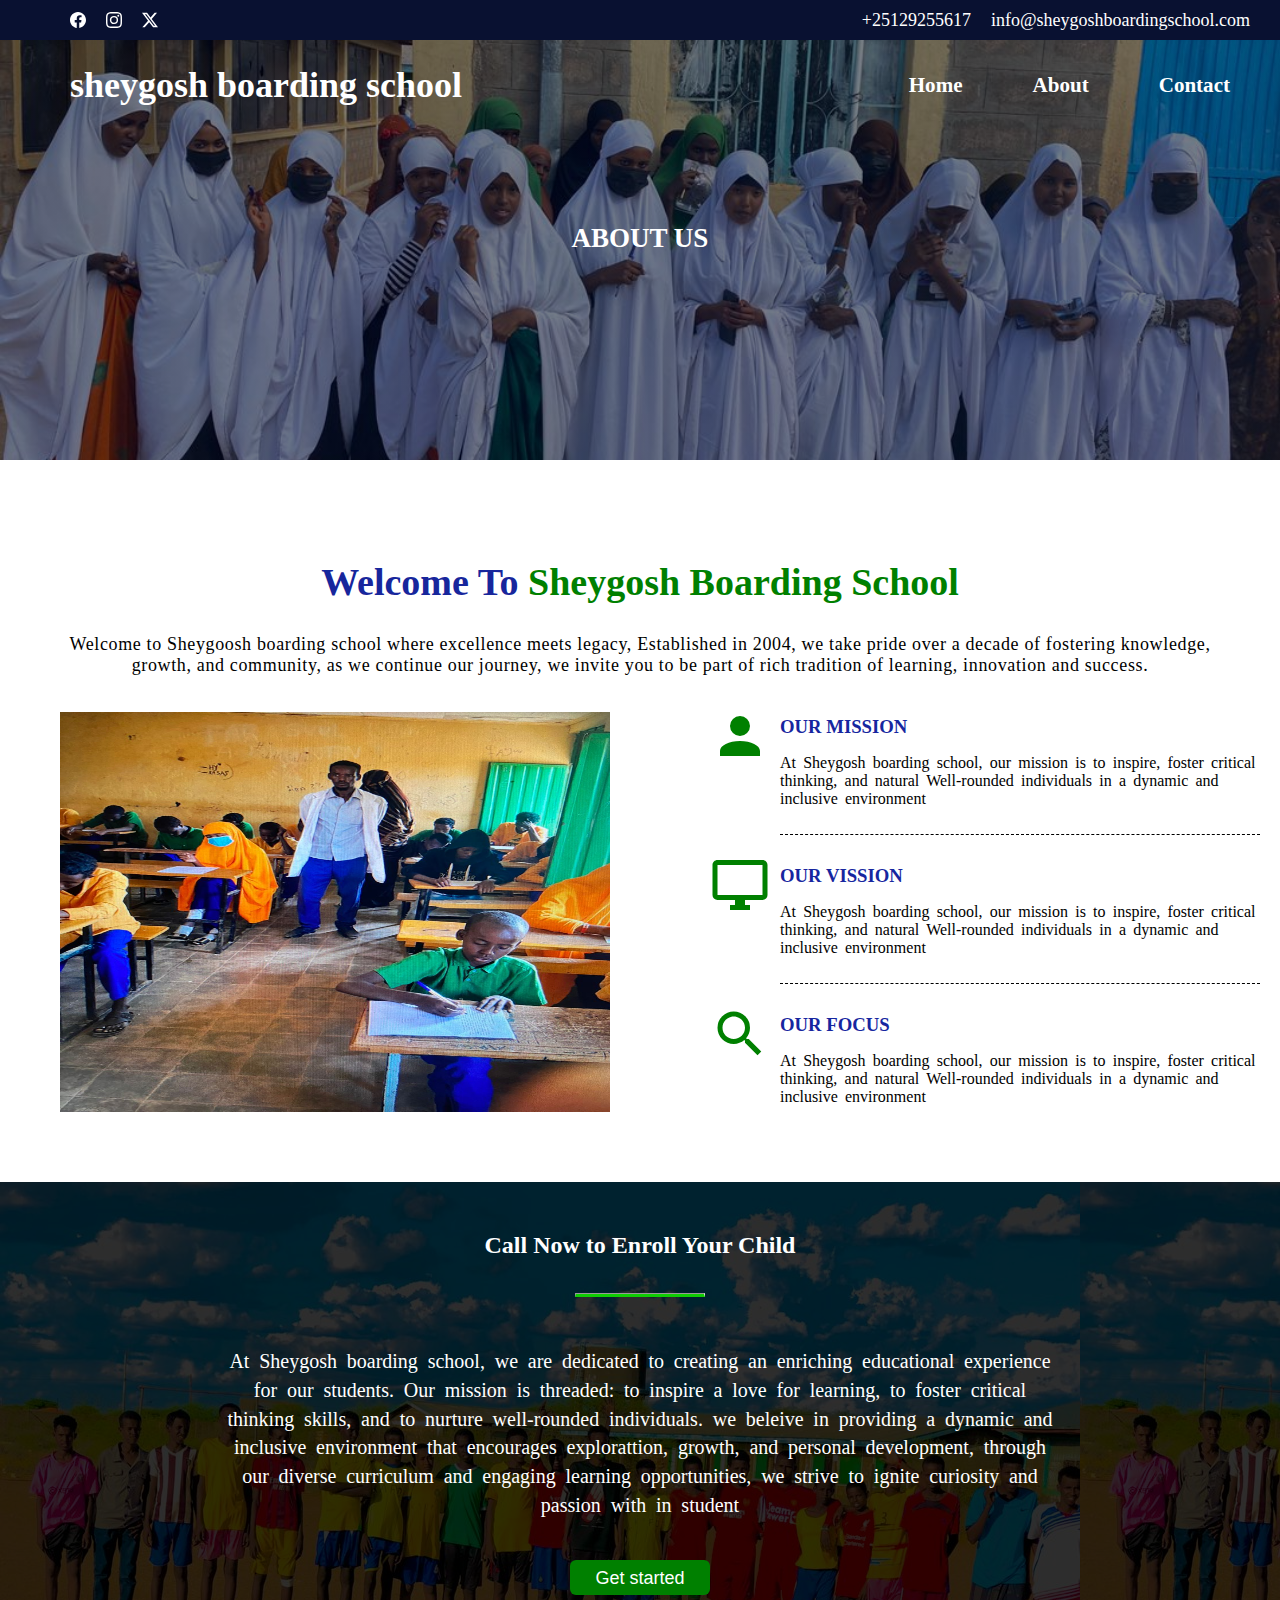
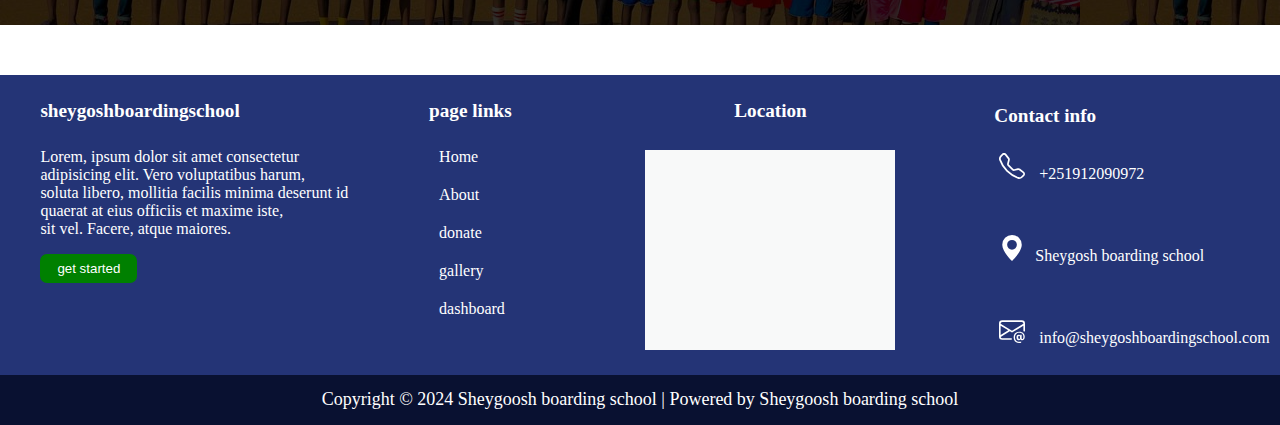
==== about.html @ ff97fd44 "finished" ====
<!DOCTYPE html>
<html lang="en">
<head>
    <meta charset="UTF-8">
    <meta name="viewport" content="width=device-width, initial-scale=1.0">
    <title>Document</title>
    <link rel="stylesheet" href="about.css">
</head>
<body>
    <div class="container">
        <div class="header">
            <div class="headerinfo">
                <div class="icons">
                    <svg xmlns="http://www.w3.org/2000/svg" width="16" height="16" fill="currentColor" class="bi bi-facebook" viewBox="0 0 16 16">
                   <path d="M16 8.049c0-4.446-3.582-8.05-8-8.05C3.58 0-.002 3.603-.002 8.05c0 4.017 2.926 7.347 6.75 7.951v-5.625h-2.03V8.05H6.75V6.275c0-2.017 1.195-3.131 3.022-3.131.876 0 1.791.157 1.791.157v1.98h-1.009c-.993 0-1.303.621-1.303 1.258v1.51h2.218l-.354 2.326H9.25V16c3.824-.604 6.75-3.934 6.75-7.951"/>
                 </svg>
                 
                 <svg xmlns="http://www.w3.org/2000/svg" width="16" height="16" fill="currentColor" class="bi bi-instagram" viewBox="0 0 16 16">
                   <path d="M8 0C5.829 0 5.556.01 4.703.048 3.85.088 3.269.222 2.76.42a3.9 3.9 0 0 0-1.417.923A3.9 3.9 0 0 0 .42 2.76C.222 3.268.087 3.85.048 4.7.01 5.555 0 5.827 0 8.001c0 2.172.01 2.444.048 3.297.04.852.174 1.433.372 1.942.205.526.478.972.923 1.417.444.445.89.719 1.416.923.51.198 1.09.333 1.942.372C5.555 15.99 5.827 16 8 16s2.444-.01 3.298-.048c.851-.04 1.434-.174 1.943-.372a3.9 3.9 0 0 0 1.416-.923c.445-.445.718-.891.923-1.417.197-.509.332-1.09.372-1.942C15.99 10.445 16 10.173 16 8s-.01-2.445-.048-3.299c-.04-.851-.175-1.433-.372-1.941a3.9 3.9 0 0 0-.923-1.417A3.9 3.9 0 0 0 13.24.42c-.51-.198-1.092-.333-1.943-.372C10.443.01 10.172 0 7.998 0zm-.717 1.442h.718c2.136 0 2.389.007 3.232.046.78.035 1.204.166 1.486.275.373.145.64.319.92.599s.453.546.598.92c.11.281.24.705.275 1.485.039.843.047 1.096.047 3.231s-.008 2.389-.047 3.232c-.035.78-.166 1.203-.275 1.485a2.5 2.5 0 0 1-.599.919c-.28.28-.546.453-.92.598-.28.11-.704.24-1.485.276-.843.038-1.096.047-3.232.047s-2.39-.009-3.233-.047c-.78-.036-1.203-.166-1.485-.276a2.5 2.5 0 0 1-.92-.598 2.5 2.5 0 0 1-.6-.92c-.109-.281-.24-.705-.275-1.485-.038-.843-.046-1.096-.046-3.233s.008-2.388.046-3.231c.036-.78.166-1.204.276-1.486.145-.373.319-.64.599-.92s.546-.453.92-.598c.282-.11.705-.24 1.485-.276.738-.034 1.024-.044 2.515-.045zm4.988 1.328a.96.96 0 1 0 0 1.92.96.96 0 0 0 0-1.92m-4.27 1.122a4.109 4.109 0 1 0 0 8.217 4.109 4.109 0 0 0 0-8.217m0 1.441a2.667 2.667 0 1 1 0 5.334 2.667 2.667 0 0 1 0-5.334"/>
                 </svg>
                 <svg xmlns="http://www.w3.org/2000/svg" width="16" height="16" fill="currentColor" class="bi bi-twitter-x" viewBox="0 0 16 16">
                   <path d="M12.6.75h2.454l-5.36 6.142L16 15.25h-4.937l-3.867-5.07-4.425 5.07H.316l5.733-6.57L0 .75h5.063l3.495 4.633L12.601.75Zm-.86 13.028h1.36L4.323 2.145H2.865z"/>
                 </svg>
                
               </div>
               <div class="info">
                   <p>+25129255617</p>
                   
                   <p>info@sheygoshboardingschool.com </p>
                  
                 </div>

            </div>
           
            
            <div class="info">
               
                <div class="name">  
                   <a href="" style="color: white;text-decoration: none;"><h1>sheygosh boarding school</h1></a>  
                    </div>
                <div class="links">
                    <h3> <a href="index.html" style="color: white; text-decoration: none;">Home</a></h3>
                    <h3> <a href="about.html" style="color: white; text-decoration: none;">About</a></h3>
                    <h3> <a href="contact.html" style="color: white; text-decoration: none;">Contact</a></h3>
                     
                        
                </div>
             
            </div>
            <div class="contactus"><h2>
                ABOUT US
            </h2></div>
   
        </div>
        </div>        
    </div>
    <div class="container2">
        <h2>Welcome To <a href="">Sheygosh Boarding School</a></h2>
        <p class="containerParaOne">
            Welcome to Sheygoosh boarding school where excellence meets legacy, Established in 2004, we take pride
            over a decade of fostering knowledge, growth, and community, as we continue our journey, we invite you
            to be part of rich tradition of learning, innovation and success.
        </p>
        <div class="welcomePanel">
            <figure>
                <img class="mvf-photo" src="img2.jpg" alt="">
            </figure>
            <div class="missions-visions">
                <div class="mission">
                    <div class="miss-svg">
                        <!-- svg placeholder -->
                        <svg xmlns="http://www.w3.org/2000/svg" viewBox="0 0 24 24">
                            <title>account</title>
                            <path
                                d="M12,4A4,4 0 0,1 16,8A4,4 0 0,1 12,12A4,4 0 0,1 8,8A4,4 0 0,1 12,4M12,14C16.42,14 20,15.79 20,18V20H4V18C4,15.79 7.58,14 12,14Z"
                                fill="green" />
                        </svg>
                    </div>
                    <div class="panelOne">
                        <h3>OUR MISSION</h3>
                        <p>At Sheygosh boarding school, our mission is to inspire, foster critical thinking, and
                            natural Well-rounded individuals in a dynamic and inclusive environment</p>
                    </div>

                </div>

                <div class="vission">
                    <div class="vis-svg">
                        <!-- svg placeholder -->
                        <svg xmlns="http://www.w3.org/2000/svg" viewBox="0 0 24 24">
                            <title>monitor</title>
                            <path
                                d="M21,16H3V4H21M21,2H3C1.89,2 1,2.89 1,4V16A2,2 0 0,0 3,18H10V20H8V22H16V20H14V18H21A2,2 0 0,0 23,16V4C23,2.89 22.1,2 21,2Z" />
                        </svg>
                    </div>
                    <div class="panelTwo">
                        <h3>OUR VISSION</h3>
                        <p>At Sheygosh boarding school, our mission is to inspire, foster critical thinking, and
                            natural Well-rounded individuals in a dynamic and inclusive environment</p>

                    </div>
                </div>

                <div class="focus">
                    <div class="foc-svg">
                        <!-- svg placeholder -->
                        <svg xmlns="http://www.w3.org/2000/svg" viewBox="0 0 24 24">
                            <title>magnify</title>
                            <path
                                d="M9.5,3A6.5,6.5 0 0,1 16,9.5C16,11.11 15.41,12.59 14.44,13.73L14.71,14H15.5L20.5,19L19,20.5L14,15.5V14.71L13.73,14.44C12.59,15.41 11.11,16 9.5,16A6.5,6.5 0 0,1 3,9.5A6.5,6.5 0 0,1 9.5,3M9.5,5C7,5 5,7 5,9.5C5,12 7,14 9.5,14C12,14 14,12 14,9.5C14,7 12,5 9.5,5Z" />
                        </svg>
                    </div>
                    <div class="panelThree">
                        <h3>OUR FOCUS</h3>
                        <p>At Sheygosh boarding school, our mission is to inspire, foster critical thinking, and
                            natural Well-rounded individuals in a dynamic and inclusive environment</p>
                    </div>
                </div>
            </div>
        </div>
        

            <section class="sectionFour">
                <div class="wrapperPhoto">
                    <div class="wrapperFour">
                    <h3>Call Now to Enroll Your Child</h3>

                    <hr>
                    
                    <p>At Sheygosh boarding school, we are dedicated to creating an enriching educational experience for our students. Our mission is threaded: to inspire a love for learning, to foster critical thinking skills, and to nurture well-rounded individuals. we beleive in providing a dynamic and inclusive environment that encourages explorattion, growth, and personal development, through our diverse curriculum and engaging learning opportunities, we strive to ignite curiosity and passion with in student</p>
                    <button class="grn-button">Get started</button>
                </div>
            </div>
            </section>
    </div>


    <div class="foooter">
        <div class="waaxid">
         <h4>sheygoshboardingschool</h4>
         <p>Lorem, ipsum dolor sit amet consectetur<br>
             adipisicing elit. Vero voluptatibus harum,<br>
             soluta libero, mollitia facilis minima deserunt id<br>
              quaerat at eius officiis et maxime iste,<br>
              sit vel. Facere, atque maiores.</p>
              <button>get started</button>
        </div>

        <div class="laba">
            <h4>page links</h4>
            <ul>
                <li><a href="#">Home</a></li>
                <li><a href="#">About</a></li>
                <li><a href="#">donate</a></li>
                <li><a href="#">gallery</a></li>
                <li><a href="#">dashboard</a></li>
                
    
            </ul>

        </div>

        
        <div class="mapcontainer">
                <h4>Location</h4>
                <div class="map">
                    <iframe src="https://www.google.com/maps/embed?pb=!1m18!1m12!1m3!1d7913.043523962262!2d43.920485987513665!3d7.407356309754727!2m3!1f0!2f0!3f0!3m2!1i1024!2i768!4f13.1!3m3!1m2!1s0x17d49988c47ac715%3A0xa506839ea53d8497!2sShekosh!5e0!3m2!1sen!2set!4v1725350442852!5m2!1sen!2set" width="1200" height="600" style="border:0;" allowfullscreen="" loading="lazy" referrerpolicy="no-referrer-when-downgrade" ></iframe>
    
                </div>
            </div>

        

            <div class="four">
                <h4>  Contact info</h4>
                <p>
                    <svg xmlns="http://www.w3.org/2000/svg" width="26" height="26" fill="currentColor" class="bi bi-telephone" viewBox="0 0 16 16">
                        <path d="M3.654 1.328a.678.678 0 0 0-1.015-.063L1.605 2.3c-.483.484-.661 1.169-.45 1.77a17.6 17.6 0 0 0 4.168 6.608 17.6 17.6 0 0 0 6.608 4.168c.601.211 1.286.033 1.77-.45l1.034-1.034a.678.678 0 0 0-.063-1.015l-2.307-1.794a.68.68 0 0 0-.58-.122l-2.19.547a1.75 1.75 0 0 1-1.657-.459L5.482 8.062a1.75 1.75 0 0 1-.46-1.657l.548-2.19a.68.68 0 0 0-.122-.58zM1.884.511a1.745 1.745 0 0 1 2.612.163L6.29 2.98c.329.423.445.974.315 1.494l-.547 2.19a.68.68 0 0 0 .178.643l2.457 2.457a.68.68 0 0 0 .644.178l2.189-.547a1.75 1.75 0 0 1 1.494.315l2.306 1.794c.829.645.905 1.87.163 2.611l-1.034 1.034c-.74.74-1.846 1.065-2.877.702a18.6 18.6 0 0 1-7.01-4.42 18.6 18.6 0 0 1-4.42-7.009c-.362-1.03-.037-2.137.703-2.877z"/>
                      </svg>
                      +251912090972</p>
                <p>
                    <svg xmlns="http://www.w3.org/2000/svg" width="26" height="26" fill="currentColor" class="bi bi-geo-alt-fill" viewBox="0 0 16 16">
                        <path d="M8 16s6-5.686 6-10A6 6 0 0 0 2 6c0 4.314 6 10 6 10m0-7a3 3 0 1 1 0-6 3 3 0 0 1 0 6"/>
                      </svg>Sheygosh boarding school</p>
                <p>
                    <svg xmlns="http://www.w3.org/2000/svg" width="26" height="26" fill="currentColor" class="bi bi-envelope-at" viewBox="0 0 16 16">
                        <path d="M2 2a2 2 0 0 0-2 2v8.01A2 2 0 0 0 2 14h5.5a.5.5 0 0 0 0-1H2a1 1 0 0 1-.966-.741l5.64-3.471L8 9.583l7-4.2V8.5a.5.5 0 0 0 1 0V4a2 2 0 0 0-2-2zm3.708 6.208L1 11.105V5.383zM1 4.217V4a1 1 0 0 1 1-1h12a1 1 0 0 1 1 1v.217l-7 4.2z"/>
                        <path d="M14.247 14.269c1.01 0 1.587-.857 1.587-2.025v-.21C15.834 10.43 14.64 9 12.52 9h-.035C10.42 9 9 10.36 9 12.432v.214C9 14.82 10.438 16 12.358 16h.044c.594 0 1.018-.074 1.237-.175v-.73c-.245.11-.673.18-1.18.18h-.044c-1.334 0-2.571-.788-2.571-2.655v-.157c0-1.657 1.058-2.724 2.64-2.724h.04c1.535 0 2.484 1.05 2.484 2.326v.118c0 .975-.324 1.39-.639 1.39-.232 0-.41-.148-.41-.42v-2.19h-.906v.569h-.03c-.084-.298-.368-.63-.954-.63-.778 0-1.259.555-1.259 1.4v.528c0 .892.49 1.434 1.26 1.434.471 0 .896-.227 1.014-.643h.043c.118.42.617.648 1.12.648m-2.453-1.588v-.227c0-.546.227-.791.573-.791.297 0 .572.192.572.708v.367c0 .573-.253.744-.564.744-.354 0-.581-.215-.581-.8Z"/>
                      </svg>
                    info@sheygoshboardingschool.com</p>
            </div>


    </div>
    
   
    <div class="footer-two">
        <p>Copyright © 2024 Sheygoosh boarding school | Powered by Sheygoosh boarding school</p>
    </div>
</body>
</html>
---- about.css ----
* {
    box-sizing: border-box;
}
body {
    margin: 0;
}

.header {
    width: 100%;
    height: 460px;
    background-image: linear-gradient(rgba(0, 3, 15, 0.5), rgba(0, 3, 15, 0.5)),
    url('img.jpg');
    background-size: cover;
    background-position: center;

    font-size: large;
}



.container2 {
    margin-top: 100px;
  }
  
  .container2 h2 {
    text-align: center;
    font-size: 38px;
    color: rgb(23, 38, 156);
    margin-bottom: 30px;
  }
  
  .container2 a {
    text-decoration: none;
    color: green;
  }
  
  .container2 a:hover {
    color: black;
  }
  
  .containerParaOne {
    font-size: 18px;
    text-align: center;
    margin: 0 60px;
    letter-spacing: 0.04rem;
  }
  
  .mvf-photo {
    width: 550px;
    height: 400px;
    background-size: cover;
  }
  
  .welcomePanel {
    display: flex;
    gap: 60px;
    margin: 20px;
  }
  
  .missions-visions {
    display: flex;
    flex-direction: column;
    justify-content: space-around;
  }
  
  .missions-visions h3 {
    margin: 10px 0;
  }
  
  .missions-visions p {
    word-spacing: 0.2rem;
    max-width: 60ch;
  }
  
  .mission,
  .vission,
  .focus {
    display: flex;
    gap: 10px;
  }
  
  .miss-svg,
  .vis-svg,
  .foc-svg {
    width: 60px;
    height: 06px;
  }
  
 .welcomePanel svg {
    fill: green;
  }
  
  .panelOne,
  .panelTwo {
    border-bottom: 1px dashed black;
    padding-bottom: 10px;
  }
  
  .missions-visions h3 {
    color: rgb(22, 38, 159);
    font-weight: 900;
  }
  
  .container .grnBtn {
    width: 140px;
    height: 35px;
    background-color: green;
    color: white;
    border: none;
    font-size: 18px;
    border-radius: 6px;
    padding: 8px;
  }
  
  .grnBtn:hover {
    background-color: rgb(22, 11, 62);
  }
  
  .blueBtn {
    width: 140px;
    height: 35px;
    background-color: rgb(22, 11, 62);
    color: white;
    border: none;
    font-size: 18px;
    border-radius: 6px;
    padding: 8px;
  }
  
  .btns-one {
    display: flex;
    justify-content: center;
    margin-top: 25px;
    gap: 30px;
  }
  
  .blueBtn:hover {
    background-color: green;
  }
  
  .message {
    background-color: rgba(21, 20, 20, 0.895);
    padding: 20px;
    color: white;
    height: 500px;
    display: flex;
    align-items: center;
  }
  
  .wrapper {
    background-image: url(img/img-one.jpg);
    height: 500px;
  }
  
  .bestOfUs hr {
    width: 130px;
    border-bottom: 3px solid rgb(16, 205, 3);
    margin: -15px auto 30px;
  }
  
  .message h2 {
    color: white;
  }
  
  .containerParaTwo {
    text-align: center;
    font-size: 20px;
    margin: 0px 50px;
    word-break: break-word;
  }
  
  .ourOffer {
    display: flex;
    gap: 20px;
    justify-content: space-around;
  }
  
  .ourOffer h4 {
    color: rgb(22, 38, 159);
    font-size: 26px;
    margin: 10px 0;
  }
  
  .para {
    max-width: 42ch;
    font-size: 18px;
    letter-spacing: 0.rem;
  }
  
  .listSvg {
    background-color: green;
    width: 60px;
    height: 60px;
    border-radius: 50%;
  }
  
  .listSvg svg{
      width:40px;
      height: 40px;
      margin: 10px ;
      fill: white;
  }
  
  
  
  .one,
  .two,
  .three,
  .four,
  .five,
  .six {
    display: flex;
    gap: 20px;
    margin: 40px;
  }
  
  .sectionTwo{
      margin-top: 30px;
  }
  
  .wrapperTwo{
      display: flex;
      justify-content: space-around;
      gap: 20px;
      
  }
  
  .difntDiv h4{
      color: green;
      font-size: 20px;
      text-align: center;
      margin: 10px 0 10px0;
  
    }
  
  .difntDiv p{
      word-spacing: 0.12rem;
      margin: 0 auto 0 ;
      text-align: center;
      max-width: 30ch;
  }
  
  .school{
    width: 100px;
    margin-left: 80px;
  }
  
  .sectionFour{
    background-image: url(img3.jpg);
    /* padding: 20px; */
    color: white;
    margin-top : 50px;
    margin-bottom: 50px;
  }
  
  .wrapperFour h3{
    text-align: center;
    color: white;
    font-size: 24px;
    margin-top: 30px;
  }
  
  .wrapperFour{
    background-color: rgba(0, 0, 0, 0.817);
    padding: 20px;
    display: flex;
    flex-direction: column;
  }
  
  .wrapperFour p{
    text-align: center;
    margin: 30px 200px;
    font-size: 20px;
    word-spacing: 0.3rem;
    line-height: 1.8rem;
  }
  
  .wrapperFour hr{
    width: 130px;
    border-bottom: 3px solid rgb(16, 205, 3);
    margin: 10px auto 20px;
  }
  
   .grn-button{
    width: 140px;
    height: 35px;
    background-color: green;
    color: white;
    border: none;
    font-size: 18px;
    border-radius: 6px;
    padding: 8px;
    margin: 10px auto;
  }
  
  .grn-button:hover{
    background-color: rgb(22, 11, 62);
    
  }

.headerinfo {
    display: flex;
    justify-content: space-between;
    background-color: #091131;
    color: white;
    width: 100%;
    height: 40px;
}

.icons {
    display: flex;
    margin: auto 60px;
}

.icons svg {
    margin: 0 10px;
}

.info {
    display: flex;
    margin-right: 20px;
}

.info p {
    margin: 10px;
}

.header .home {
    width: 100%;
    height: 400px;
    background-color: rgb(240, 236, 236);
    background-image: url(/images.jpg);

    background-repeat: no-repeat;
    background-size: cover;
    opacity: 0.7;
}

.home .info {
    flex-direction: row;
    display: flex;
    color: white;
    font-family: -apple-system, BlinkMacSystemFont, 'Segoe UI', Roboto, Helvetica, Arial, sans-serif, 'Apple Color Emoji', 'Segoe UI Emoji', 'Segoe UI Symbol';
}

.info .name {
    margin-left: 70px;
}

.info .links {
    display: flex;
    gap: 70px;
    margin: auto;
    margin-right: 30px;
}

.contactus {
    display: flex;
    justify-content: center;
    margin-top: 70px;
    color: white;
}










.info svg {
    margin-right: 10px;
    color: white;
}

.right .text {
    font-family: "Montserrat", sans-serif;
    margin-top: 20px;
    width: 450px;
    height: 300px;
    background-color: #091131;
    color: white;
    display: flex;
    flex-direction: column;
    align-items: center;
    justify-content: center;
}

.h2 {
    font-weight: 200;
    font-size: xx-large;
}

.text p {
    margin-left: 20px;
    margin-right: 20px;
}

.last input {
    width: 110px;
    height: 50px;
    background-color: #091131;
    border-radius: 7px;
    font-size: large;
    color: white;
    font-family: "Montserrat", sans-serif;
}

.footer {
    font-family: "Open Sans", sans-serif;
    display: flex;
    flex-direction: row;
    width: 100%;
    height: 390px;
    background-color: #243476;
}

.footer .one {
    color: white;
    font-family: "Montserrat", sans-serif;
    padding-top: 70px;
    display: flex;
    flex-direction: column;
    justify-content: flex-start;
    align-items: end;
    width: 35%;
}

.one p {
    font-family: "Open Sans", sans-serif;
    margin-top: 10px;
    font-size: large;
    margin-left: 200px;
    margin-right: 20px;
}

.one h2 {
    margin-top: 20px;
    margin-right: 77px;
}

.footer .one input {
    color: wheat;
    background-color: green;
    border-radius: 7px;
    width: 145px;
    height: 50px;
    margin-top: 10px;
    margin-right: 42%;
}

.footer .two {
    display: flex;
    flex-direction: column;
    margin-top: 70px;
    margin-left: 20px;
    color: white;
}

.two a {
    font-size: large;
    color: white;
    text-decoration: none;
    margin-bottom: 20px;
}

.three {
    display: flex;
    flex-direction: column;
    width: 30%;
}

.three .map {
    background-color: #372DAE;

    margin-top: 140px;
    margin-bottom: 50px;
    margin-left: 150px;
    width: 300px;
    height: 610px;
    background-size: cover;
}

.map h2 {
    margin-top: -52px;
    color: white;
}
.map iframe{
    margin: 2px;
    
}

.three .text {
    font-size: 20px;
    width: 140px;
    margin-top: 30px;
}

.footer-two {
    display: flex;
    justify-content: center;
    align-items: center;
    font-size: large;
    width: 100%;
    height: 50px;
    background-color: #091131;
    color: white;
}

.foooter {
  height: 300px;
  background-color: #243476;
  display: flex;
  justify-content: space-around;
}

.foooter .waaxid {
  color: white;
}

.waaxid h4 {
  font-size: larger;
}

.foooter button {
  background-color: green;
  color: white;
  padding: 7px 17px;
  border-radius: 7px;
  border: none;
}

.laba {
  color: white;
}
.laba h4 {
  margin-right: 50px;
  font-size: larger;
}

.laba ul {
  position: absolute;
  display: flex;
  flex-direction: column;
  gap: 20px;
  list-style-type: none; 
  padding: 0;            
  margin: 0; 
  padding-left: 10px;
}

.laba ul li a {
  text-decoration: none;
  color: white;        
}

.mapcontainer {
  display: flex;
  flex-direction: column;
  width: 20%;
  height: 300px;
  color: white;
}
.mapcontainer h4 {
  text-align: center;
  font-size: larger;
}

iframe {
  position: absolute;
  width: 250px;
  height: 200px;
  background-color: rgb(248, 249, 249);
}

.four {
    color: white;
    display: flex;
    flex-direction: column;
    gap: -20px;
    margin-top: -10px;
    margin-left: 30px;
    margin-right: -30px;
}

.four svg {
    color: white;
    font-size: smaller;
    margin-right: 10px;
    margin-left: -10px;
}

.four h4 {
  margin-left: -15px;
  margin-bottom: -10px;
  margin-top: 40px;
  font-size: larger;
}


@media (max-width: 1200px) {
    .map {
        width: 100%;
        height: 400px;
    }

    .mixed {
        flex-direction: column;
    }

    .mixed .left, .right {
        margin-left: 0;
        width: 100%;
    }

    .right .info, .right .text {
        width: 90%;
        margin: 0 auto;
    }
}

@media (max-width: 768px) {
    .header {
        height: 300px;
    }

    .headerinfo {
        flex-direction: column;
        height: auto;
    }

    .icons {
        margin: 20px 0;
    }

    .info .links {
        flex-direction: column;
        gap: 20px;
    }

    .mixed {
        height: auto;
    }

    .mixed .left, .right {
        width: 100%;
        margin: 0;
        margin-top: 20px;
    }

    .footer {
        flex-direction: column;
        height: auto;
    }

    .footer .one, .footer .two, .footer .three {
        width: 100%;
        margin: 0;
    }

    .footer .one input {
        width: 100%;
        margin: 10px 0;
    }

    .footer-two {
        font-size: medium;
        margin-top: 20px;
    }
}

@media (max-width: 480px) {
    .first input,
    .second input,
    .last input,
    .last textarea {
        width: 100%;
    }

    .footer .one p,
    .footer .two a {
        text-align: center;
    }
}
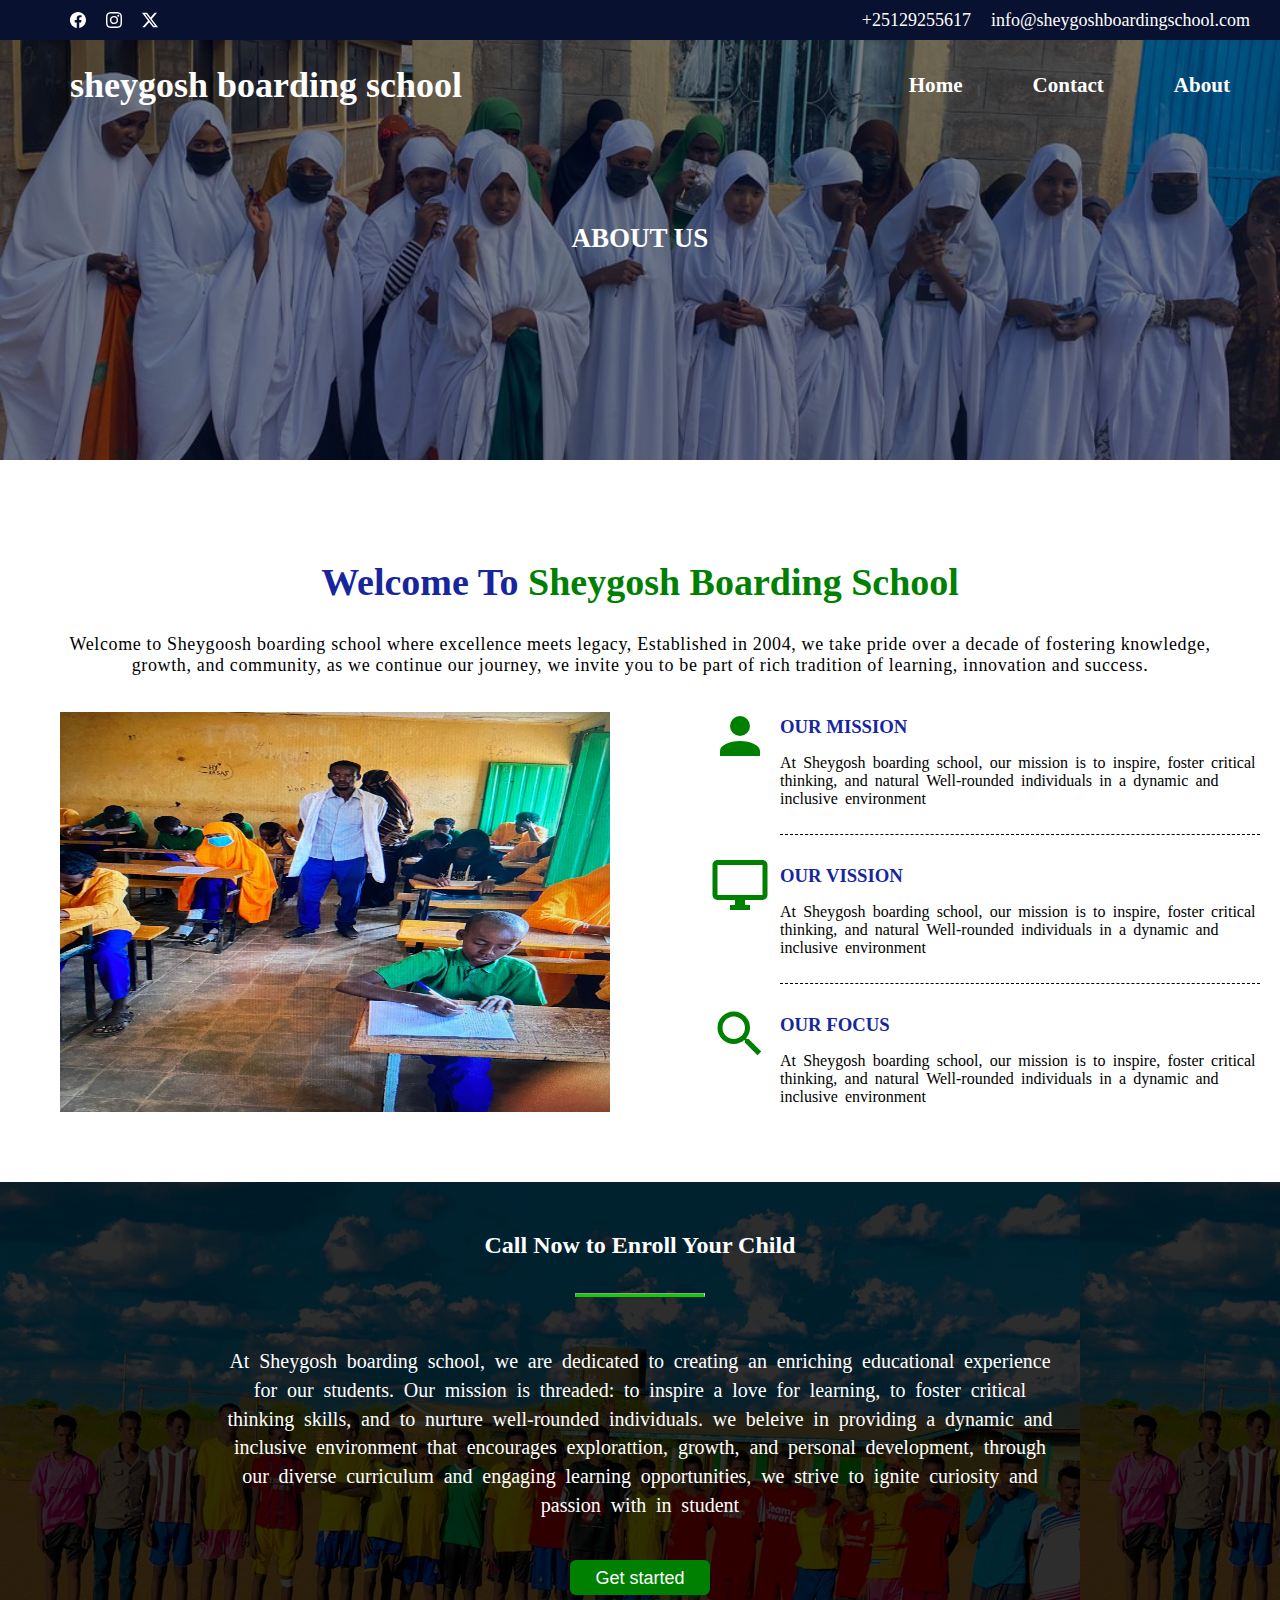
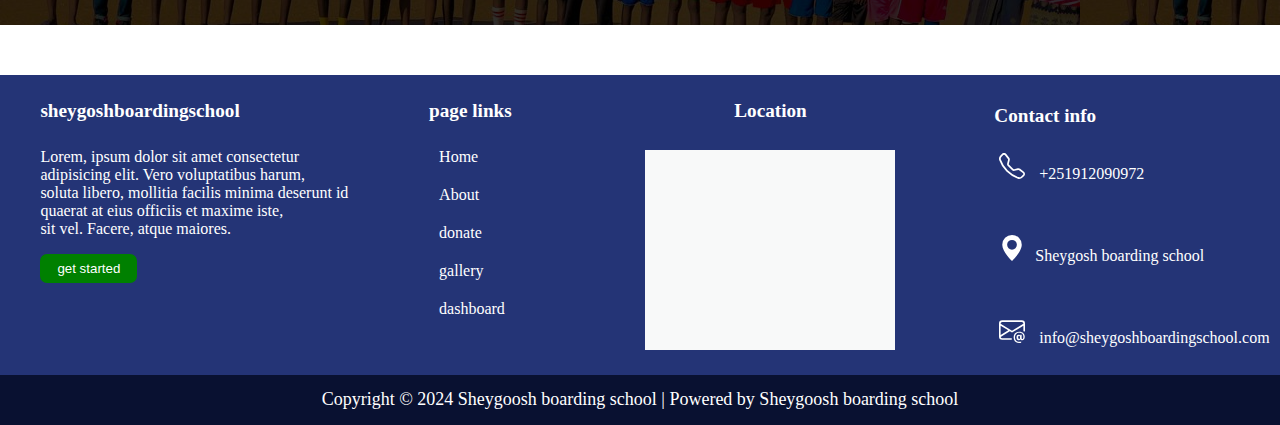
==== commit ab70a0ff: "now really finished" ====
--- a/about.html
+++ b/about.html
@@ -40,8 +40,8 @@
                     </div>
                 <div class="links">
                     <h3> <a href="index.html" style="color: white; text-decoration: none;">Home</a></h3>
+                    <h3> <a href="contact.html" style="color: white; text-decoration: none;">Contact</a></h3>
                     <h3> <a href="about.html" style="color: white; text-decoration: none;">About</a></h3>
-                    <h3> <a href="contact.html" style="color: white; text-decoration: none;">Contact</a></h3>
                      
                         
                 </div>
